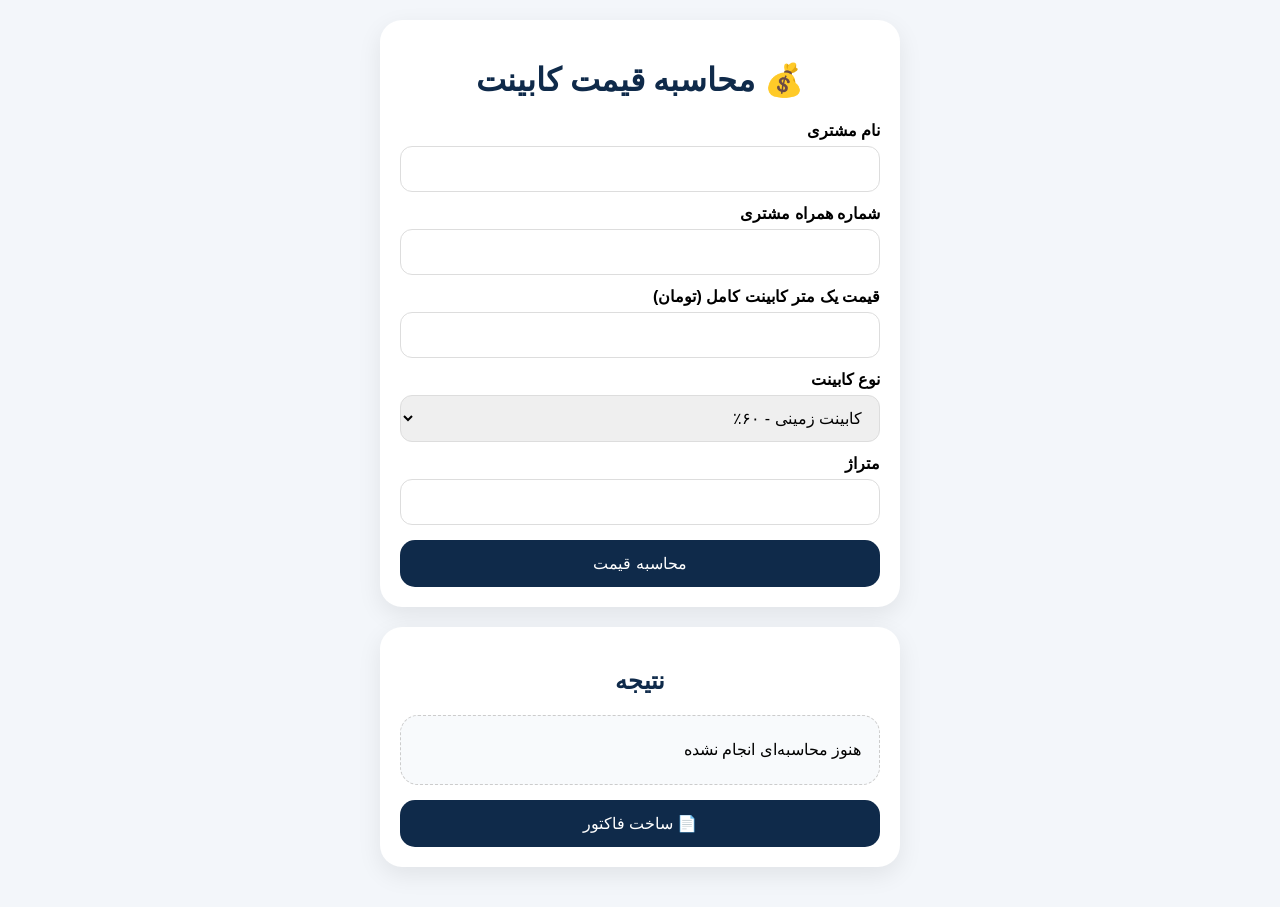
==== calculator.html @ f2b711f1 "Create calculator.html" ====
<!DOCTYPE html>
<html lang="fa" dir="rtl">

<head>

<meta charset="UTF-8">

<meta name="viewport" content="width=device-width, initial-scale=1.0">

<title>محاسبه قیمت | کابینت‌یار</title>


<style>

*{
box-sizing:border-box;
}

body{

margin:0;
padding:20px;

font-family:tahoma,Arial;

background:#f3f6fa;

}


.container{

max-width:520px;

margin:auto;

}


.card{

background:white;

padding:20px;

border-radius:22px;

margin-bottom:20px;

box-shadow:0 8px 25px rgba(0,0,0,.08);

}


h1,h2{

text-align:center;

color:#0f2a4a;

}


label{

display:block;

margin-top:12px;

font-weight:bold;

}


input,select{

width:100%;

padding:13px;

border-radius:12px;

border:1px solid #ddd;

margin-top:6px;

font-size:16px;

}


button{

width:100%;

padding:14px;

border:none;

border-radius:15px;

background:#0f2a4a;

color:white;

font-size:16px;

margin-top:15px;

}


.result{

background:#f8fafc;

border-radius:18px;

padding:18px;

line-height:2;

border:1px dashed #ccc;

}


.price{

font-size:24px;

font-weight:bold;

color:#0f2a4a;

}


</style>


</head>


<body>


<div class="container">


<div class="card">


<h1>
💰 محاسبه قیمت کابینت
</h1>


<label>
نام مشتری
</label>

<input id="customerName">


<label>
شماره همراه مشتری
</label>

<input id="customerPhone">


<label>
قیمت یک متر کابینت کامل (تومان)
</label>

<input 
id="basePrice"
type="number"
>


<label>
نوع کابینت
</label>

<select id="type" onchange="checkShow()">

<option value="60">
کابینت زمینی - ۶۰٪
</option>

<option value="40">
کابینت دیواری - ۴۰٪
</option>

<option value="180">
کابینت کمدی - ۱۸۰٪
</option>

<option value="open90">
اُپن ساده - ۹۰٪
</option>

<option value="open145">
اُپن دکوراتیو - ۱۴۵٪
</option>

<option value="cover100">
کاور یخچال - ۱۰۰٪
</option>

<option value="show">
کابینت ویترینی
</option>


</select>


<div id="showBox" style="display:none">


<label>
نوع ویترین
</label>


<select id="showPercent">

<option value="80">
ویترینی ساده - ۸۰٪
</option>

<option value="100">
ویترینی معمولی - ۱۰۰٪
</option>

<option value="120">
ویترینی لوکس - ۱۲۰٪
</option>

</select>


</div>


<label>
متراژ
</label>

<input 
id="meter"
type="number"
>


<button onclick="calculate()">

محاسبه قیمت

</button>


</div>



<div class="card">


<h2>
نتیجه
</h2>


<div class="result" id="result">

هنوز محاسبه‌ای انجام نشده

</div>


<button onclick="goInvoice()">

📄 ساخت فاکتور

</button>


</div>


</div>



<script>


let finalAmount=0;



function checkShow(){


let type =
document.getElementById("type").value;


document.getElementById("showBox").style.display =
type==="show" ? "block" : "none";


}



function calculate(){


let base =
Number(document.getElementById("basePrice").value);


let meter =
Number(document.getElementById("meter").value);


let type =
document.getElementById("type").value;


let percent;


if(type==="show"){

percent =
Number(
document.getElementById("showPercent").value
);

}

else{

percent =
Number(type);

}



finalAmount =
base *
(percent/100) *
meter;



document.getElementById("result").innerHTML=

`

مبلغ نهایی:

<br>

<div class="price">

${finalAmount.toLocaleString("fa-IR")}

تومان

</div>


<br>

به حروف:

<br>

${numberText(finalAmount)}

`;



}



function numberText(num){


return Number(num).toLocaleString("fa-IR");


}



function goInvoice(){


localStorage.setItem(
"invoiceData",
JSON.stringify({

name:
document.getElementById("customerName").value,

phone:
document.getElementById("customerPhone").value,

amount:
finalAmount

})

);


window.location.href="invoice.html";


}



</script>


</body>

</html>
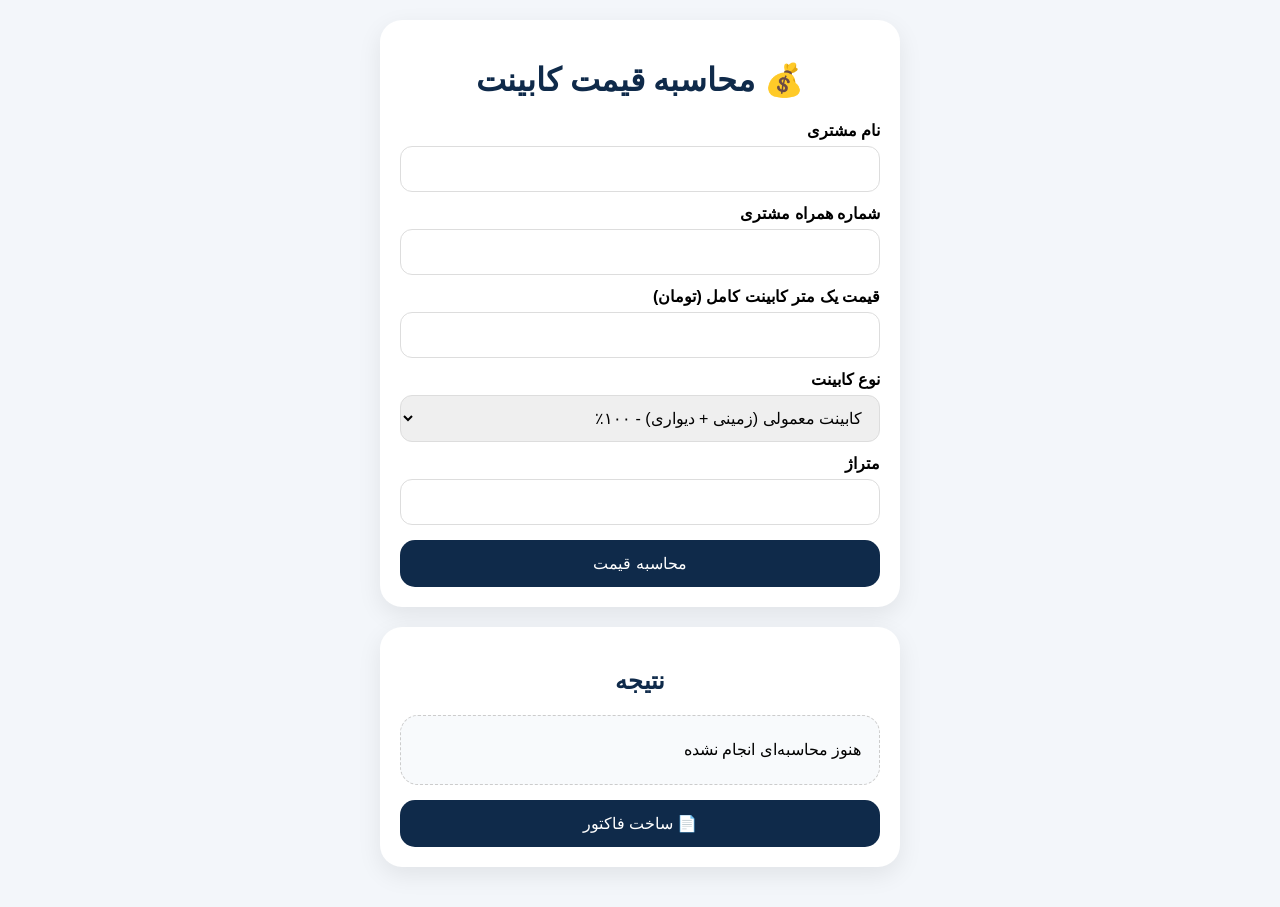
==== commit 917ebbfe: "Update calculator.html" ====
--- a/calculator.html
+++ b/calculator.html
@@ -185,7 +185,9 @@
 </label>
 
 <select id="type" onchange="checkShow()">
-
+<option value="100">
+کابینت معمولی (زمینی + دیواری) - ۱۰۰٪
+</option>
 <option value="60">
 کابینت زمینی - ۶۰٪
 </option>
